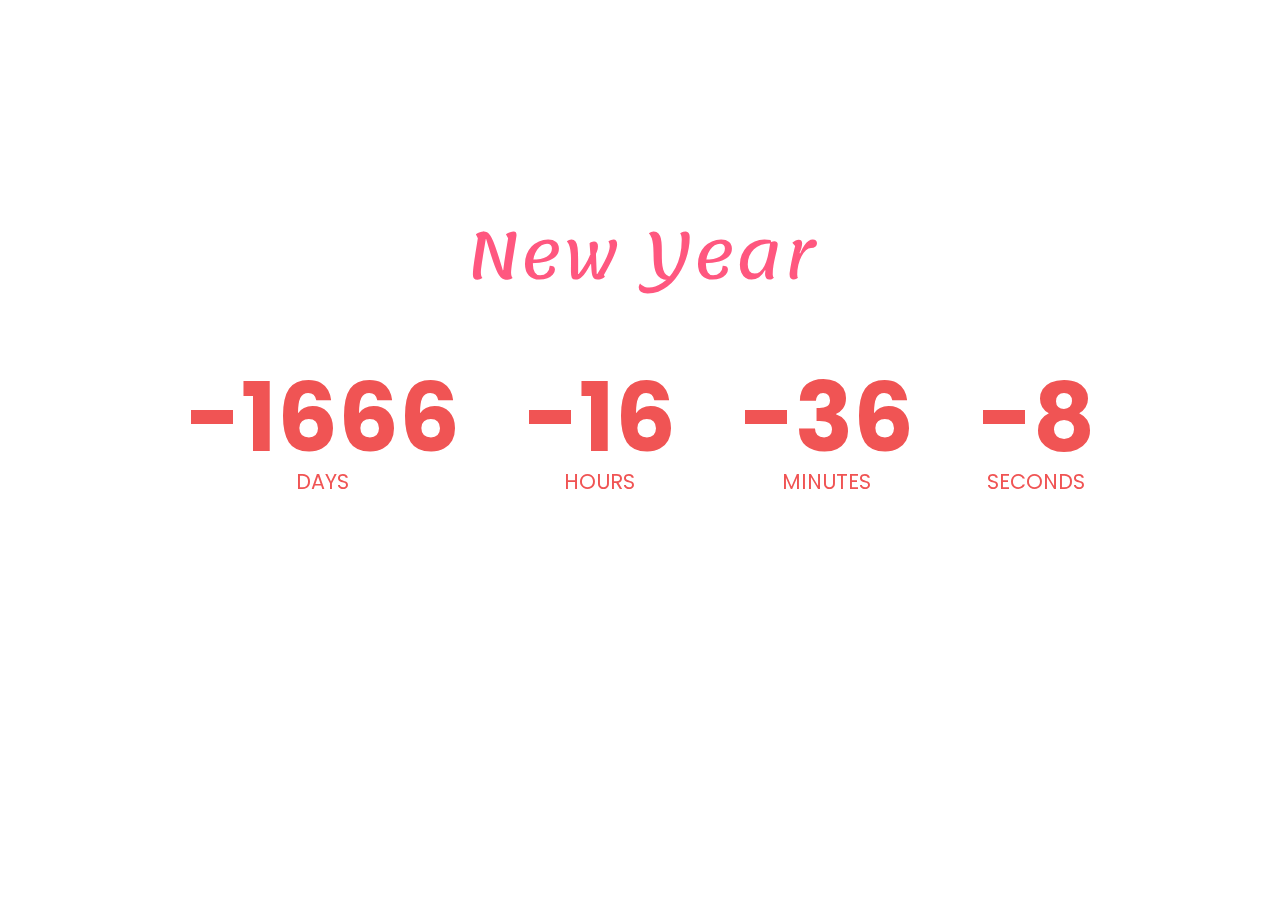
==== countdown timer/index.html @ 78299add "Add files via upload" ====
<!DOCTYPE html>
<html lang="en">
<head>
    <title>Countdown</title>
    <link rel="stylesheet" href="style.css">
    <link rel="preconnect" href="https://fonts.gstatic.com">
    <link href="https://fonts.googleapis.com/css2?family=Lemonada:wght@500&display=swap" rel="stylesheet">
    <link href="https://fonts.googleapis.com/css2?family=Poppins&display=swap" rel="stylesheet">
</head>
<body>
   <h1 class="headC">New Year</h1>  
   <div class="countdown-containerC">
    <div class="countdown-el days-c">
       <p class="big-text _1" id="Cdays">0</p>
       <span>DAYS</span>
   </div>
    <div class="countdown-el hours-c">
        <p class="big-text _2 " id="Chours">0</p>
        <span>HOURS</span>
    </div>
    <div class="countdown-el minutes-c">
       <p class="big-text _3" id="Cmins">0</p>
       <span>MINUTES</span>
   </div>
   <div class="countdown-el seconds-c">
       <p class="big-text _4" id="Cseconds">0</p>
       <span>SECONDS</span>
   </div>
     
</div>
<script src="index.js"></script>
</body>
</html>
---- countdown timer/style.css ----
* {
    box-sizing: border-box;
    
}

body {
    background-image: url(/Image/aron-visuals-BXOXnQ26B7o-unsplash.jpg);
    background-size: cover;
    background-position: center center;
    display: flex;
    flex-direction: column;
    align-items: center;
    min-height: 100vh;
    font-family: 'Poppins', sans-serif;
    margin: 0; 
    backdrop-filter: blur(5px);  /* use this to blur the background of the page */
}
.countdown-containerC {
    display: flex;
    flex-wrap: wrap;
    align-items: center;
    justify-content: center;
}

.headC {
    margin-top: 15%;
    font-size: 4rem;
    margin-bottom: 0px;
    font-weight: normal;
    font-family: 'Lemonada', cursive;
    color: #ff577f;
}

h1:hover {
    color: #fff;
}

._1:hover {
   color: red;
}

._2:hover {
    color: #fff;
}

._3:hover {
    color: red;
}

._4:hover {
    color: #fff;
 }
 
.big-text {
    font-size: 6rem;
    line-height: 1;
    margin: 0 2rem;
    font-weight: bold;
}

.countdown-el {
    text-align: center;
    margin-top: 50px;
    color: #f05454;
    margin-bottom: 100px;
}

.countdown-el span {
    font-size: 1.3rem;
}

@keyframes slidebg {
    to {
      background-position:20vw;
    }
  }
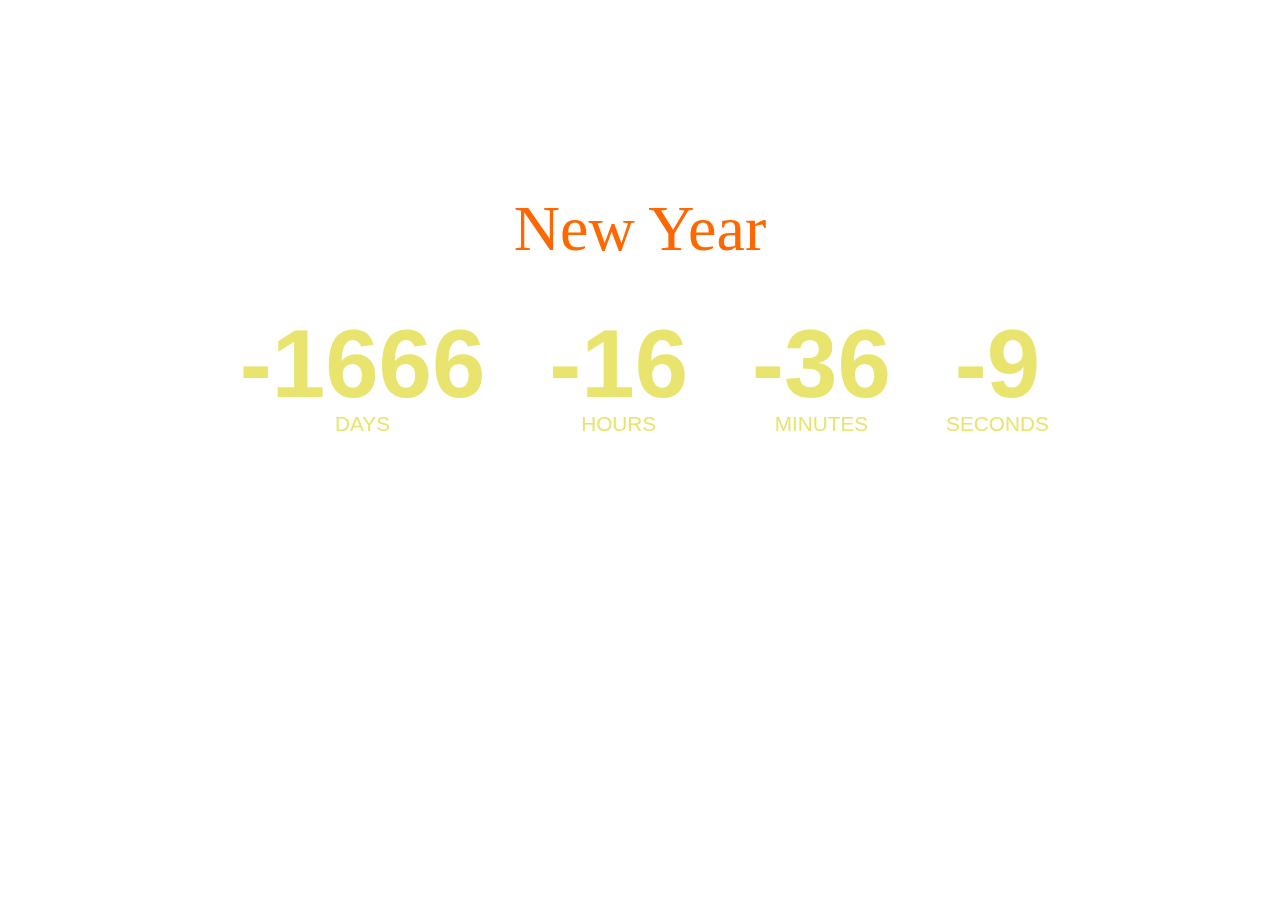
==== commit 5e0e6f5c: "Update index.html" ====
--- a/countdown timer/index.html
+++ b/countdown timer/index.html
@@ -3,9 +3,9 @@
 <head>
     <title>Countdown</title>
     <link rel="stylesheet" href="style.css">
-    <link rel="preconnect" href="https://fonts.gstatic.com">
-    <link href="https://fonts.googleapis.com/css2?family=Lemonada:wght@500&display=swap" rel="stylesheet">
-    <link href="https://fonts.googleapis.com/css2?family=Poppins&display=swap" rel="stylesheet">
+    <link rel="preconnect" href="https://fonts.googleapis.com">
+    <link rel="preconnect" href="https://fonts.gstatic.com" crossorigin>
+    <link href="https://fonts.googleapis.com/css2?family=Rubik:wght@500&display=swap" rel="stylesheet">
 </head>
 <body>
    <h1 class="headC">New Year</h1>  
@@ -30,4 +30,4 @@
 </div>
 <script src="index.js"></script>
 </body>
-</html>+</html>
--- a/countdown timer/style.css
+++ b/countdown timer/style.css
@@ -28,7 +28,7 @@
     margin-bottom: 0px;
     font-weight: normal;
     font-family: 'Lemonada', cursive;
-    color: #ff577f;
+    color: #FF6701;
 }
 
 h1:hover {
@@ -61,7 +61,7 @@
 .countdown-el {
     text-align: center;
     margin-top: 50px;
-    color: #f05454;
+    color: #E8E46E;
     margin-bottom: 100px;
 }
 
@@ -69,8 +69,3 @@
     font-size: 1.3rem;
 }
 
-@keyframes slidebg {
-    to {
-      background-position:20vw;
-    }
-  }